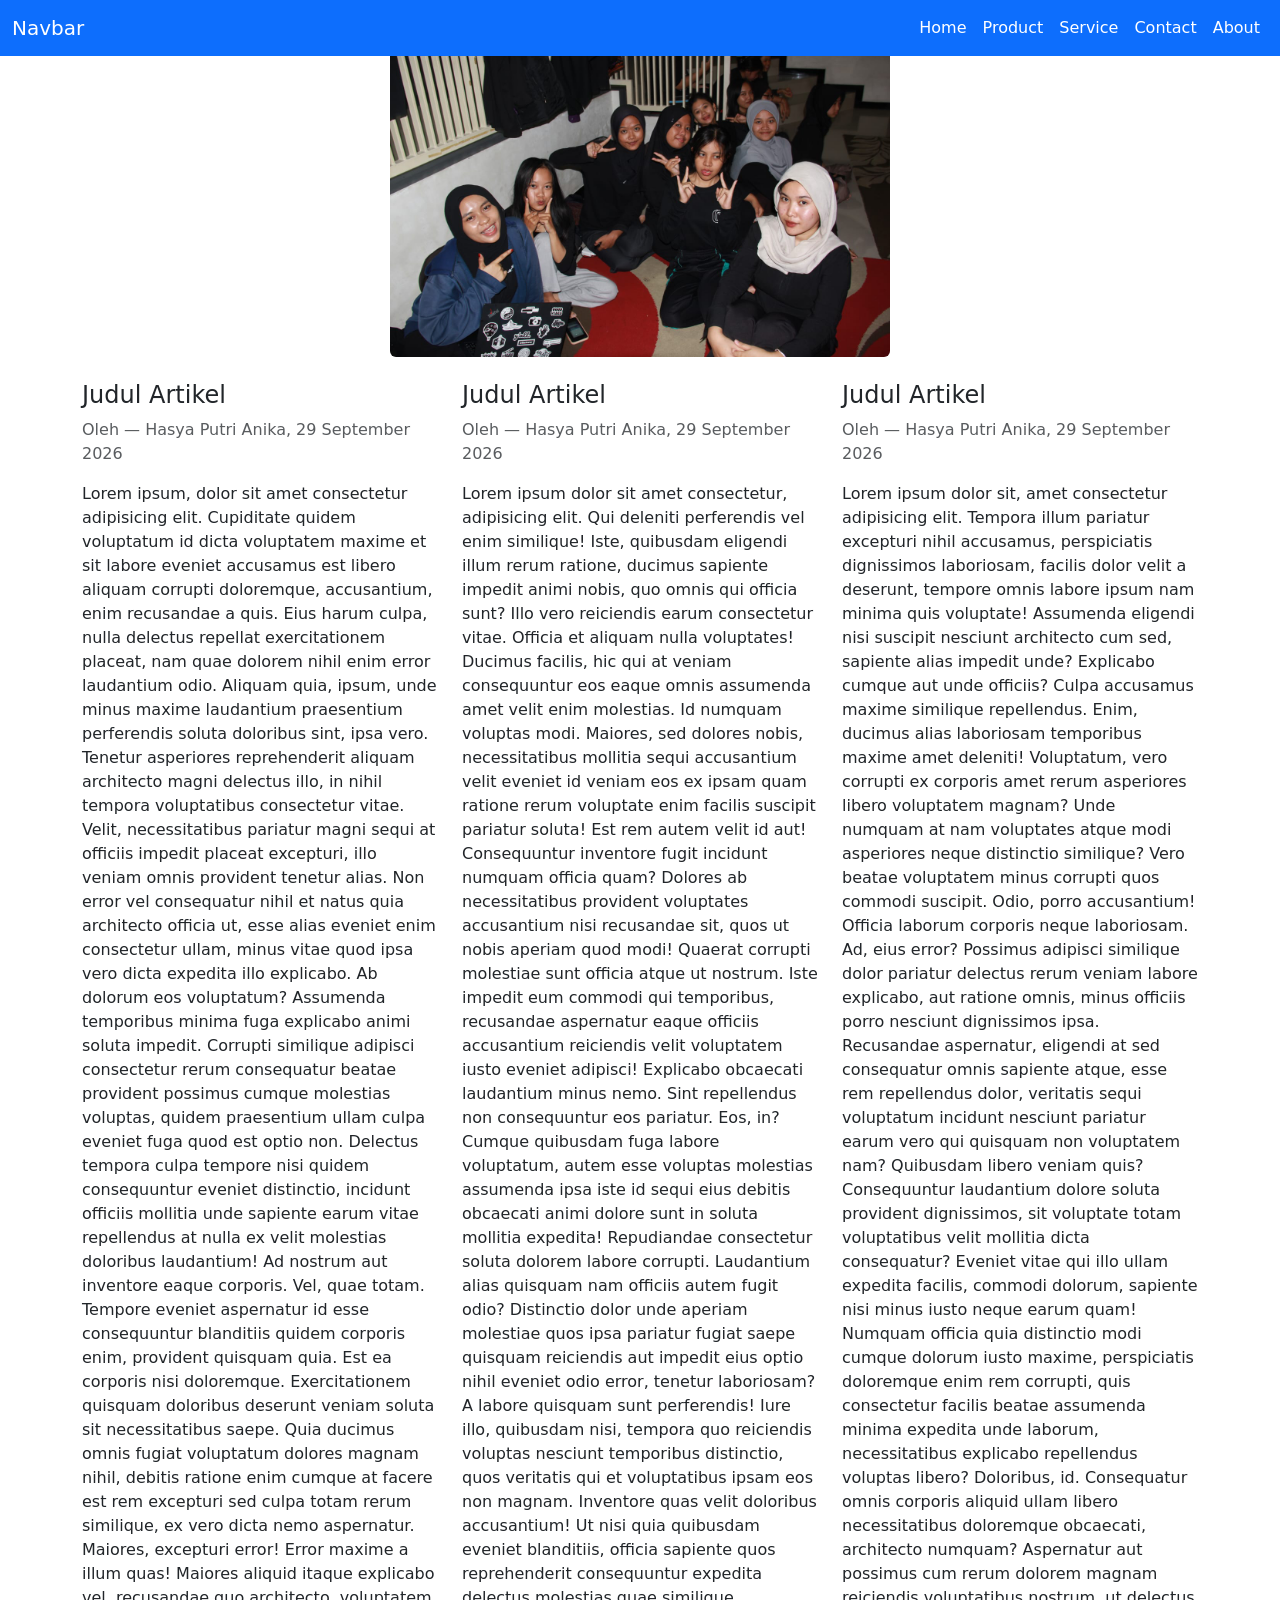
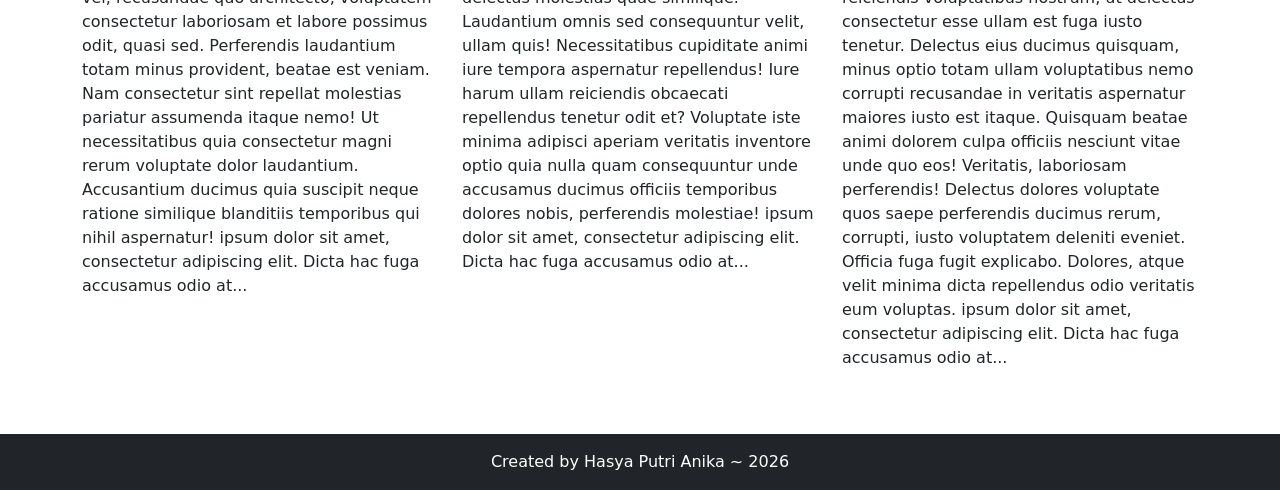
==== web-boostrap/index.html @ 0ee96fa8 "[ADD] Meembuat web profile dengan css bootstrap" ====
<!DOCTYPE html>
<html lang="id">
<head>
  <meta charset="UTF-8">
  <meta name="viewport" content="width=device-width, initial-scale=1">
  <title>Welcome to My Web</title>
  <link href="https://cdn.jsdelivr.net/npm/bootstrap@5.3.0/dist/css/bootstrap.min.css" rel="stylesheet">
</head>
<body>

  <!-- MENU Navbar -->
  <!-- di warna ada danger, primary, warning, success -->
  <!-- fixed-top digunakan agar navbar tetap ditampilkan walaupun sudah discroll ke bawah -->
  <nav class="navbar navbar-expand-lg bg-primary navbar-dark fixed-top">
    <div class="container-fluid">
      <a class="navbar-brand" href="#">Navbar</a>
      <button class="navbar-toggler" type="button" data-bs-toggle="collapse"
        data-bs-target="#navbarNav" aria-controls="navbarNav" aria-expanded="false"
        aria-label="Toggle navigation">
        <span class="navbar-toggler-icon"></span>
      </button>
      <div class="collapse navbar-collapse" id="navbarNavAltMarkup">
        <div class="navbar-nav ms-auto"> <!-- ms-auto agar rata kanan -->
          <a class="nav-link active" aria-current="page" href="#">Home</a>
          <a class="nav-link active" href="#">Product</a>
          <a class="nav-link active" href="#">Service</a>
          <a class="nav-link active" href="#">Contact</a>
          <a class="nav-link active" href="#">About</a>
        </div>
      </div>
    </div>
  </nav>
  <!-- Hero Image atau banner -->
  <div class="container text-center my-4">
    <img src="img/FOTO ASYA.jpeg" width="500" height="300" class="img-fluid rounded">
  </div>

  <!-- Untuk Artikel -->
  <div class="container">
    <div class="row">
      <div class="col-md">
        <h4>Judul Artikel</h4>
        <p class="text-muted">Oleh — Hasya Putri Anika, 29 September 2026</p>
        <p>Lorem ipsum, dolor sit amet consectetur adipisicing elit. Cupiditate quidem voluptatum id dicta voluptatem maxime et sit labore eveniet accusamus est libero aliquam corrupti doloremque, accusantium, enim recusandae a quis.
        Eius harum culpa, nulla delectus repellat exercitationem placeat, nam quae dolorem nihil enim error laudantium odio. Aliquam quia, ipsum, unde minus maxime laudantium praesentium perferendis soluta doloribus sint, ipsa vero.
        Tenetur asperiores reprehenderit aliquam architecto magni delectus illo, in nihil tempora voluptatibus consectetur vitae. Velit, necessitatibus pariatur magni sequi at officiis impedit placeat excepturi, illo veniam omnis provident tenetur alias.
        Non error vel consequatur nihil et natus quia architecto officia ut, esse alias eveniet enim consectetur ullam, minus vitae quod ipsa vero dicta expedita illo explicabo. Ab dolorum eos voluptatum?
        Assumenda temporibus minima fuga explicabo animi soluta impedit. Corrupti similique adipisci consectetur rerum consequatur beatae provident possimus cumque molestias voluptas, quidem praesentium ullam culpa eveniet fuga quod est optio non.
        Delectus tempora culpa tempore nisi quidem consequuntur eveniet distinctio, incidunt officiis mollitia unde sapiente earum vitae repellendus at nulla ex velit molestias doloribus laudantium! Ad nostrum aut inventore eaque corporis.
        Vel, quae totam. Tempore eveniet aspernatur id esse consequuntur blanditiis quidem corporis enim, provident quisquam quia. Est ea corporis nisi doloremque. Exercitationem quisquam doloribus deserunt veniam soluta sit necessitatibus saepe.
        Quia ducimus omnis fugiat voluptatum dolores magnam nihil, debitis ratione enim cumque at facere est rem excepturi sed culpa totam rerum similique, ex vero dicta nemo aspernatur. Maiores, excepturi error!
        Error maxime a illum quas! Maiores aliquid itaque explicabo vel, recusandae quo architecto, voluptatem consectetur laboriosam et labore possimus odit, quasi sed. Perferendis laudantium totam minus provident, beatae est veniam.
        Nam consectetur sint repellat molestias pariatur assumenda itaque nemo! Ut necessitatibus quia consectetur magni rerum voluptate dolor laudantium. Accusantium ducimus quia suscipit neque ratione similique blanditiis temporibus qui nihil aspernatur! ipsum dolor sit amet, consectetur adipiscing elit. Dicta hac fuga accusamus odio at...</p>
      </div>
      <div class="col-md">
        <h4>Judul Artikel</h4>
        <p class="text-muted">Oleh — Hasya Putri Anika, 29 September 2026</p>
        <p>Lorem ipsum dolor sit amet consectetur, adipisicing elit. Qui deleniti perferendis vel enim similique! Iste, quibusdam eligendi illum rerum ratione, ducimus sapiente impedit animi nobis, quo omnis qui officia sunt?
        Illo vero reiciendis earum consectetur vitae. Officia et aliquam nulla voluptates! Ducimus facilis, hic qui at veniam consequuntur eos eaque omnis assumenda amet velit enim molestias. Id numquam voluptas modi.
        Maiores, sed dolores nobis, necessitatibus mollitia sequi accusantium velit eveniet id veniam eos ex ipsam quam ratione rerum voluptate enim facilis suscipit pariatur soluta! Est rem autem velit id aut!
        Consequuntur inventore fugit incidunt numquam officia quam? Dolores ab necessitatibus provident voluptates accusantium nisi recusandae sit, quos ut nobis aperiam quod modi! Quaerat corrupti molestiae sunt officia atque ut nostrum.
        Iste impedit eum commodi qui temporibus, recusandae aspernatur eaque officiis accusantium reiciendis velit voluptatem iusto eveniet adipisci! Explicabo obcaecati laudantium minus nemo. Sint repellendus non consequuntur eos pariatur. Eos, in?
        Cumque quibusdam fuga labore voluptatum, autem esse voluptas molestias assumenda ipsa iste id sequi eius debitis obcaecati animi dolore sunt in soluta mollitia expedita! Repudiandae consectetur soluta dolorem labore corrupti.
        Laudantium alias quisquam nam officiis autem fugit odio? Distinctio dolor unde aperiam molestiae quos ipsa pariatur fugiat saepe quisquam reiciendis aut impedit eius optio nihil eveniet odio error, tenetur laboriosam?
        A labore quisquam sunt perferendis! Iure illo, quibusdam nisi, tempora quo reiciendis voluptas nesciunt temporibus distinctio, quos veritatis qui et voluptatibus ipsam eos non magnam. Inventore quas velit doloribus accusantium!
        Ut nisi quia quibusdam eveniet blanditiis, officia sapiente quos reprehenderit consequuntur expedita delectus molestias quae similique. Laudantium omnis sed consequuntur velit, ullam quis! Necessitatibus cupiditate animi iure tempora aspernatur repellendus!
        Iure harum ullam reiciendis obcaecati repellendus tenetur odit et? Voluptate iste minima adipisci aperiam veritatis inventore optio quia nulla quam consequuntur unde accusamus ducimus officiis temporibus dolores nobis, perferendis molestiae! ipsum dolor sit amet, consectetur adipiscing elit. Dicta hac fuga accusamus odio at...</p>
      </div>
      <div class="col-md">
        <h4>Judul Artikel</h4>
        <p class="text-muted">Oleh — Hasya Putri Anika, 29 September 2026</p>
        <p>Lorem ipsum dolor sit, amet consectetur adipisicing elit. Tempora illum pariatur excepturi nihil accusamus, perspiciatis dignissimos laboriosam, facilis dolor velit a deserunt, tempore omnis labore ipsum nam minima quis voluptate!
        Assumenda eligendi nisi suscipit nesciunt architecto cum sed, sapiente alias impedit unde? Explicabo cumque aut unde officiis? Culpa accusamus maxime similique repellendus. Enim, ducimus alias laboriosam temporibus maxime amet deleniti!
        Voluptatum, vero corrupti ex corporis amet rerum asperiores libero voluptatem magnam? Unde numquam at nam voluptates atque modi asperiores neque distinctio similique? Vero beatae voluptatem minus corrupti quos commodi suscipit.
        Odio, porro accusantium! Officia laborum corporis neque laboriosam. Ad, eius error? Possimus adipisci similique dolor pariatur delectus rerum veniam labore explicabo, aut ratione omnis, minus officiis porro nesciunt dignissimos ipsa.
        Recusandae aspernatur, eligendi at sed consequatur omnis sapiente atque, esse rem repellendus dolor, veritatis sequi voluptatum incidunt nesciunt pariatur earum vero qui quisquam non voluptatem nam? Quibusdam libero veniam quis?
        Consequuntur laudantium dolore soluta provident dignissimos, sit voluptate totam voluptatibus velit mollitia dicta consequatur? Eveniet vitae qui illo ullam expedita facilis, commodi dolorum, sapiente nisi minus iusto neque earum quam!
        Numquam officia quia distinctio modi cumque dolorum iusto maxime, perspiciatis doloremque enim rem corrupti, quis consectetur facilis beatae assumenda minima expedita unde laborum, necessitatibus explicabo repellendus voluptas libero? Doloribus, id.
        Consequatur omnis corporis aliquid ullam libero necessitatibus doloremque obcaecati, architecto numquam? Aspernatur aut possimus cum rerum dolorem magnam reiciendis voluptatibus nostrum, ut delectus consectetur esse ullam est fuga iusto tenetur.
        Delectus eius ducimus quisquam, minus optio totam ullam voluptatibus nemo corrupti recusandae in veritatis aspernatur maiores iusto est itaque. Quisquam beatae animi dolorem culpa officiis nesciunt vitae unde quo eos!
        Veritatis, laboriosam perferendis! Delectus dolores voluptate quos saepe perferendis ducimus rerum, corrupti, iusto voluptatem deleniti eveniet. Officia fuga fugit explicabo. Dolores, atque velit minima dicta repellendus odio veritatis eum voluptas. ipsum dolor sit amet, consectetur adipiscing elit. Dicta hac fuga accusamus odio at...</p>
      </div>
    </div>
  </div>

  <!-- Membuat Footer -->
  <footer class="bg-dark text-white text-center py-3 mt-5">
    Created by Hasya Putri Anika ~ 2026
  </footer>

  <!-- JAVASCRIPT JS BOOTSTRAP -->
  <script src="https://cdn.jsdelivr.net/npm/bootstrap@5.3.8/dist/js/bootstrap.bundle.min.js" integrity="sha384-ENjdO4Dr2bkBIFxQpeoYz1HIcje39Wm4jDKdf19U8gI4ddQ3GYNS7NTKfAdVQSZe" crossorigin="anonymous"></script>

</body>
</html>
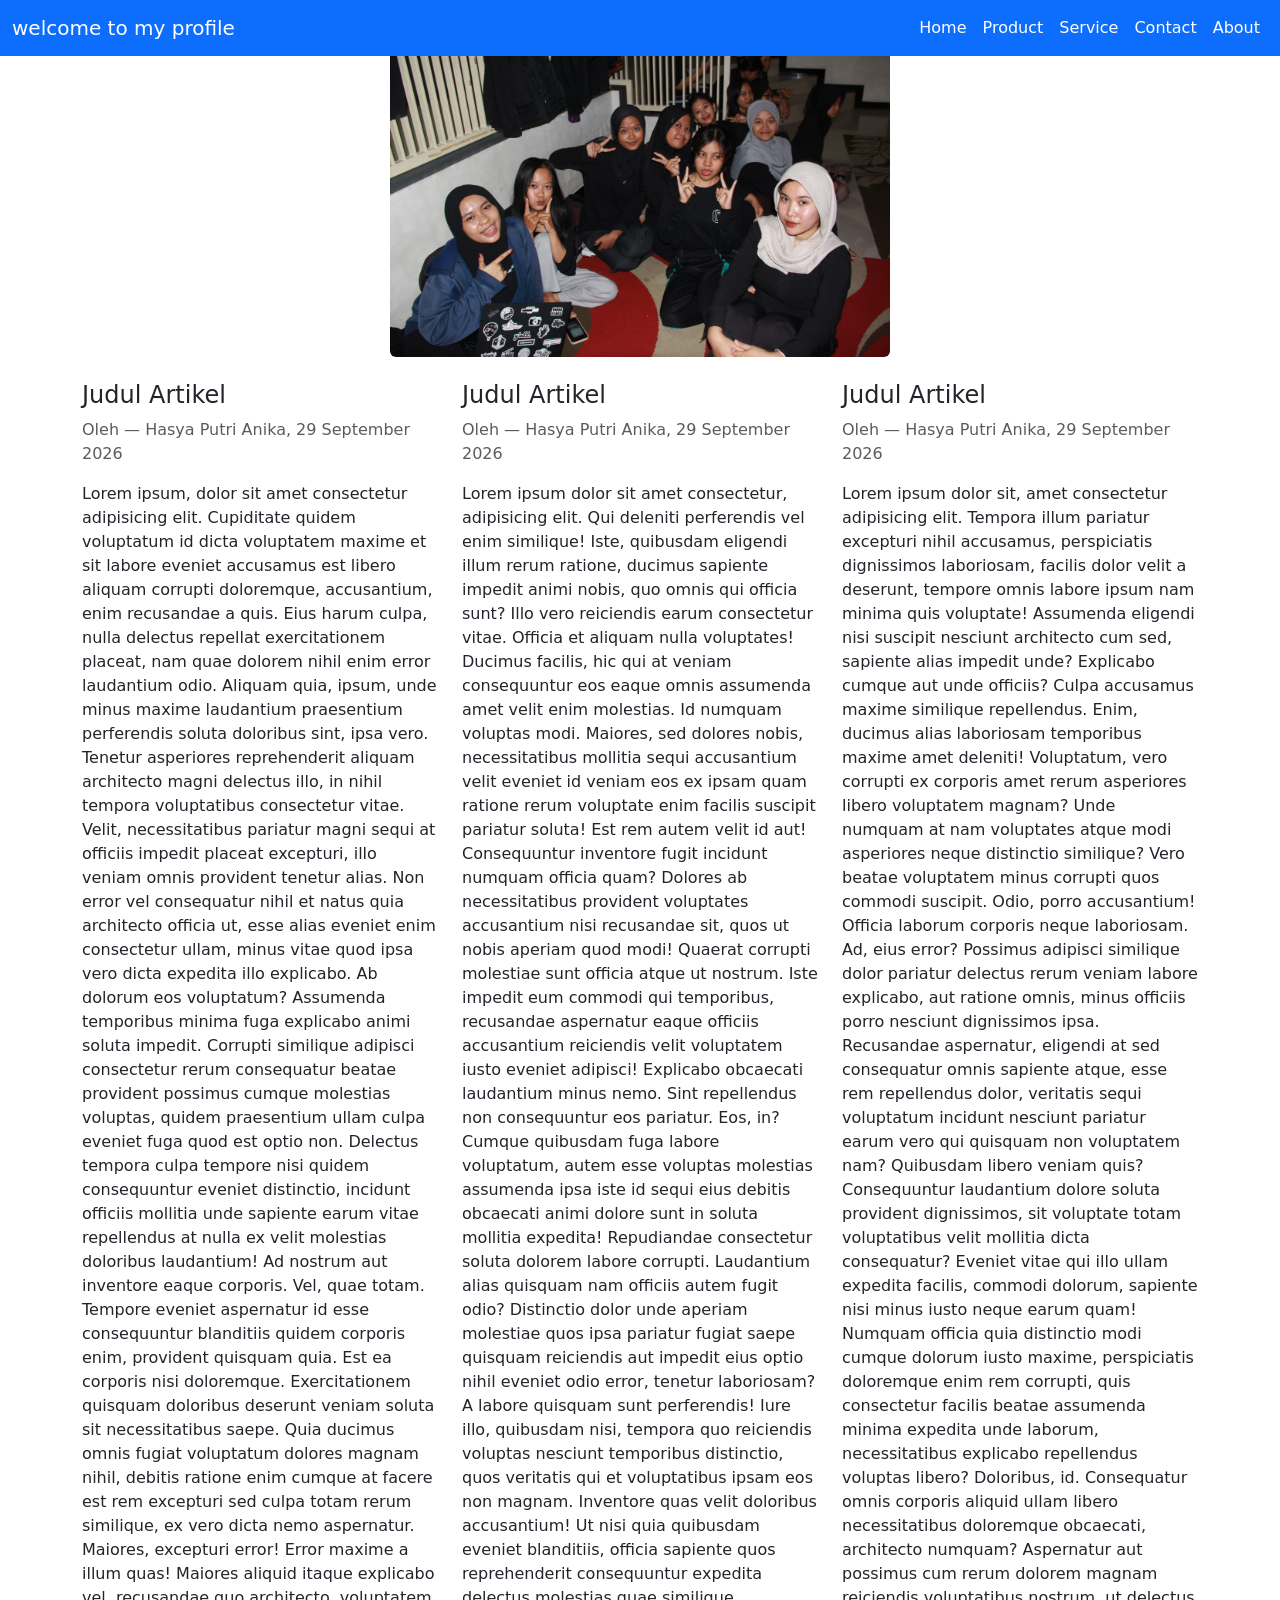
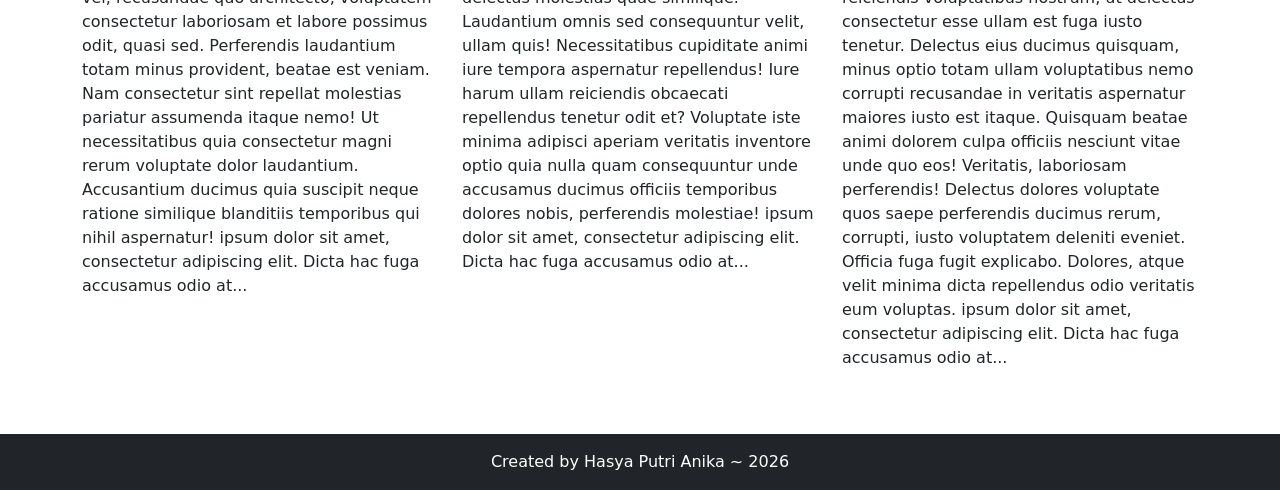
==== commit 1edcdfba: "[ADD] membuat web prrofil dengan css bootstrap" ====
--- a/web-boostrap/index.html
+++ b/web-boostrap/index.html
@@ -13,7 +13,7 @@
   <!-- fixed-top digunakan agar navbar tetap ditampilkan walaupun sudah discroll ke bawah -->
   <nav class="navbar navbar-expand-lg bg-primary navbar-dark fixed-top">
     <div class="container-fluid">
-      <a class="navbar-brand" href="#">Navbar</a>
+      <a class="navbar-brand" href="#">welcome to my profile</a>
       <button class="navbar-toggler" type="button" data-bs-toggle="collapse"
         data-bs-target="#navbarNav" aria-controls="navbarNav" aria-expanded="false"
         aria-label="Toggle navigation">
